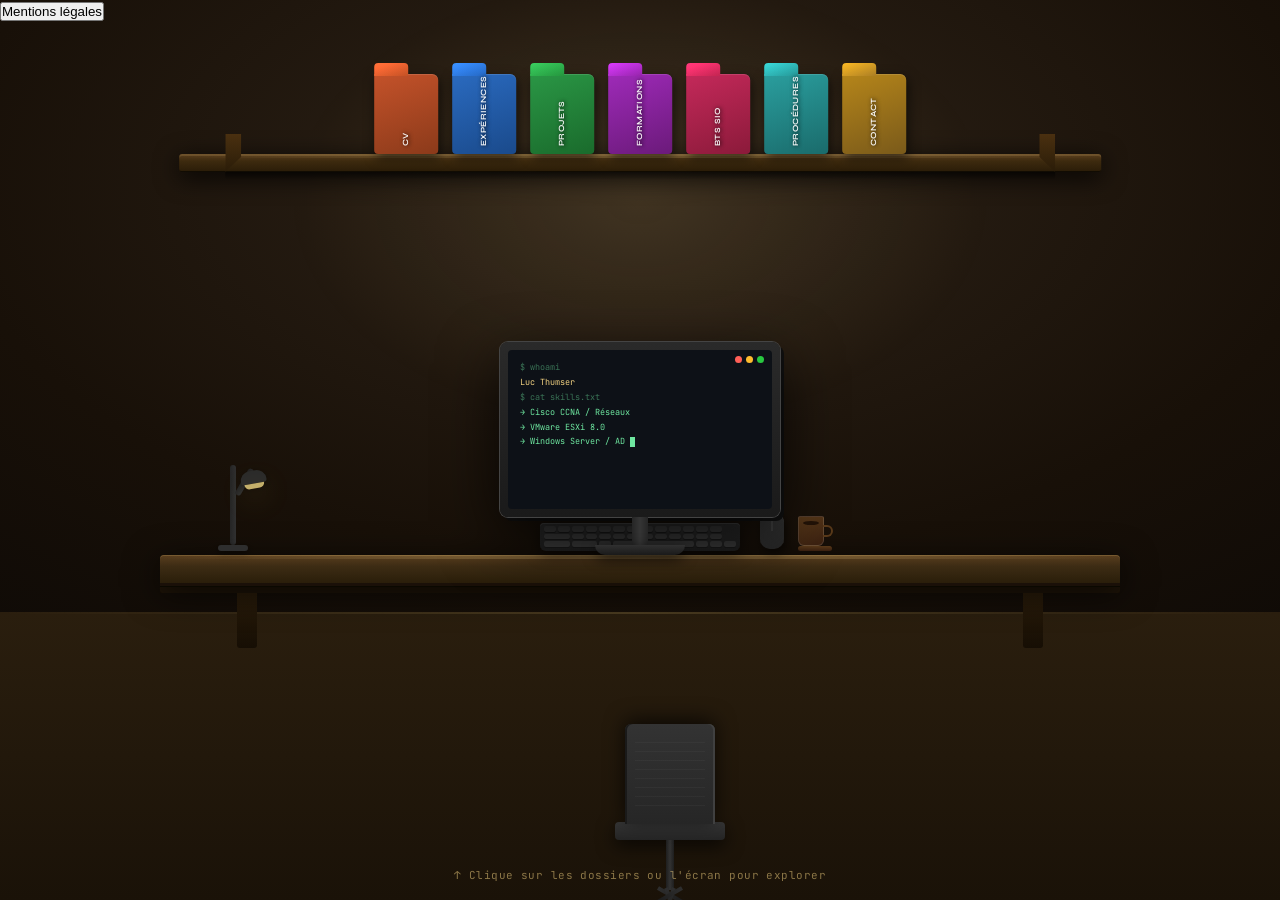
==== index.html @ 54dbba0e "Add legal mentions button and enhance hint Added a legal mentions button and improved the interactiv" ====
<!DOCTYPE html>
<html lang="fr">
<head>
  <meta charset="UTF-8">
  <meta name="viewport" content="width=device-width, initial-scale=1.0">
  <meta name="description" content="Luc Thumser - Administrateur Systèmes & Réseaux en alternance. Expérience Cisco, ESXi, Windows/Linux, virtualisation et sécurité IT.">
  <meta property="og:title" content="Luc Thumser - Administrateur Systèmes & Réseaux">
  <meta property="og:description" content="Portfolio BTS SIO SISR - Réseaux Cisco, virtualisation ESXi, administration Windows/Linux.">
  <meta property="og:image" content="Photo_Luc_Thumser.png">
  <meta property="og:type" content="website">
  <title>Luc Thumser — Administrateur Systèmes & Réseaux</title>
  <link rel="preconnect" href="https://fonts.googleapis.com">
  <link href="https://fonts.googleapis.com/css2?family=Syne:wght@400;600;700;800&family=JetBrains+Mono:wght@300;400;500&display=swap" rel="stylesheet">
  <link rel="stylesheet" href="style.css">
</head>

<body>

  <!-- Sol -->
  <div class="ds-floor"></div>

  <!-- Étagère murale + dossiers -->
  <div class="ds-wall-shelf">
    <div class="ds-folders-row">
      <div class="ds-folder" data-did="cv">
        <div class="ds-tooltip">CV</div>
        <div class="ds-folder-body"><span class="ds-folder-label">CV</span></div>
      </div>
      <div class="ds-folder" data-did="exp">
        <div class="ds-tooltip">Expériences</div>
        <div class="ds-folder-body"><span class="ds-folder-label">Expériences</span></div>
      </div>
      <div class="ds-folder" data-did="projets">
        <div class="ds-tooltip">Projets</div>
        <div class="ds-folder-body"><span class="ds-folder-label">Projets</span></div>
      </div>
      <div class="ds-folder" data-did="formations">
        <div class="ds-tooltip">Formations</div>
        <div class="ds-folder-body"><span class="ds-folder-label">Formations</span></div>
      </div>
      <div class="ds-folder" data-did="bts">
        <div class="ds-tooltip">BTS SIO</div>
        <div class="ds-folder-body"><span class="ds-folder-label">BTS SIO</span></div>
      </div>
      <div class="ds-folder" data-did="documentation">
        <div class="ds-tooltip">Procédures</div>
        <div class="ds-folder-body"><span class="ds-folder-label">Procédures</span></div>
      </div>
      <div class="ds-folder" data-did="contact">
        <div class="ds-tooltip">Contact</div>
        <div class="ds-folder-body"><span class="ds-folder-label">Contact</span></div>
      </div>
    </div>
    <div class="ds-shelf-board">
      <div class="ds-bracket l"></div>
      <div class="ds-bracket r"></div>
    </div>
  </div>

  <!-- Bureau -->
  <div class="ds-desk">
    <div class="ds-desk-top">
      <div class="ds-desk-surface">

        <!-- Lampe -->
        <div class="ds-lamp">
          <div class="ds-lamp-arm1">
            <div class="ds-lamp-arm2"><div class="ds-lamp-head"></div></div>
          </div>
          <div class="ds-lamp-base"></div>
        </div>

        <!-- Moniteur -->
        <div class="ds-monitor-group" data-did="computer">
          <div class="ds-tooltip">Compétences IT</div>
          <div class="ds-monitor-bezel">
            <div class="ds-monitor-screen">
              <div class="ds-screen-dots">
                <div class="ds-dot r"></div>
                <div class="ds-dot y"></div>
                <div class="ds-dot g"></div>
              </div>
              <div class="ds-terminal">
                <div class="ds-tline dim">$ whoami</div>
                <div class="ds-tline acc">Luc Thumser</div>
                <div class="ds-tline dim">$ cat skills.txt</div>
                <div class="ds-tline">→ Cisco CCNA / Réseaux</div>
                <div class="ds-tline">→ VMware ESXi 8.0</div>
                <div class="ds-tline">→ Windows Server / AD <span class="ds-cursor"></span></div>
              </div>
            </div>
          </div>
          <div class="ds-stand-neck"></div>
          <div class="ds-stand-base"></div>
        </div>

        <!-- Café -->
        <div class="ds-coffee">
          <div class="ds-cup-body"><div class="ds-cup-handle"></div></div>
          <div class="ds-cup-saucer"></div>
        </div>

        <!-- Souris -->
        <div class="ds-mouse"></div>

        <!-- Clavier -->
        <div class="ds-keyboard">
          <div class="ds-key"></div><div class="ds-key"></div><div class="ds-key"></div><div class="ds-key"></div>
          <div class="ds-key"></div><div class="ds-key"></div><div class="ds-key"></div><div class="ds-key"></div>
          <div class="ds-key"></div><div class="ds-key"></div><div class="ds-key"></div><div class="ds-key"></div>
          <div class="ds-key"></div><div class="ds-key w2"></div>
          <div class="ds-key"></div><div class="ds-key"></div><div class="ds-key"></div><div class="ds-key"></div>
          <div class="ds-key"></div><div class="ds-key"></div><div class="ds-key"></div><div class="ds-key"></div>
          <div class="ds-key"></div><div class="ds-key"></div><div class="ds-key"></div><div class="ds-key w2"></div>
          <div class="ds-key w2"></div><div class="ds-key"></div><div class="ds-key sp"></div>
          <div class="ds-key"></div><div class="ds-key"></div><div class="ds-key"></div>
        </div>

      </div>
    </div>
    <div class="ds-desk-front"></div>
    <div class="ds-desk-legs">
      <div class="ds-desk-leg"></div>
      <div class="ds-desk-leg"></div>
    </div>
  </div>

  <!-- Chaise -->
  <div class="ds-chair">
    <div class="ds-chair-back"></div>
    <div class="ds-chair-seat"></div>
    <div class="ds-chair-pole"></div>
    <div class="ds-chair-base">
      <div class="ds-chair-spoke"></div>
      <div class="ds-chair-spoke"></div>
      <div class="ds-chair-spoke"></div>
      <div class="ds-chair-spoke"></div>
    </div>
  </div>

  <!-- Indice interactif -->
  <div class="ds-hint">↑ Clique sur les dossiers ou l'écran pour explorer</div>
  <!-- Mentions légales -->
  <button type="button" class="ds-legal-link" data-did="legal">Mentions légales</button>
  <!-- Panel overlay -->
  <div id="ds-panel-overlay">
    <div class="ds-panel">
      <div class="ds-panel-header">
        <div class="ds-panel-icon" id="ds-panel-icon"></div>
        <div>
          <div class="ds-panel-title" id="ds-panel-title"></div>
          <div class="ds-panel-sub" id="ds-panel-sub"></div>
        </div>
        <button class="ds-panel-close" id="ds-panel-close">✕</button>
      </div>
      <div class="ds-panel-body" id="ds-panel-body"></div>
    </div>
  </div>

  <script src="script.js"></script>
</body>
</html>
---- style.css ----
/* ========================
   BASE
======================== */
*, *::before, *::after {
  margin: 0;
  padding: 0;
  box-sizing: border-box;
}

body {
  background: radial-gradient(ellipse 90% 70% at 50% 20%, #2e2318 0%, #181008 60%, #0d0906 100%);
  min-height: 100vh;
  overflow: hidden;
  font-family: 'JetBrains Mono', monospace;
}

/* Lumière ambiante chaude — plus intense */
body::before {
  content: '';
  position: fixed;
  top: -5%; left: 20%; width: 60%; height: 55%;
  background: radial-gradient(ellipse, rgba(232,201,122,0.10) 0%, transparent 65%);
  pointer-events: none;
  z-index: 0;
}

/* ========================
   SOL
======================== */
.ds-floor {
  position: fixed;
  bottom: 0; left: 0; right: 0;
  height: 32%;
  background: linear-gradient(to bottom, #2a1e0e 0%, #1a1208 100%);
  z-index: 0;
}

.ds-floor::after {
  content: '';
  position: absolute;
  top: 0; left: 0; right: 0; height: 2px;
  background: linear-gradient(90deg, transparent, rgba(232,201,122,0.18), transparent);
}

/* ========================
   ÉTAGÈRE MURALE
   Les dossiers sont au-dessus, la planche en dessous
======================== */
.ds-wall-shelf {
  position: fixed;
  top: 6%; left: 50%;
  transform: translateX(-50%);
  width: 72%;
  z-index: 1;
}

/* La planche vient APRÈS les dossiers dans le flux,
   elle apparaît donc visuellement en dessous d'eux */
.ds-folders-row {
  display: flex;
  align-items: flex-end;
  justify-content: center;
  gap: 14px;
  padding: 0 30px;
  height: 100px;
  position: relative;
  z-index: 2;
}

.ds-shelf-board {
  position: relative;
  height: 18px;
  background: linear-gradient(180deg, #5a3e1e 0%, #3d2a0e 40%, #2a1c08 100%);
  border-radius: 3px 3px 2px 2px;
  box-shadow:
    0 5px 25px rgba(0,0,0,0.9),
    0 2px 0 rgba(232,201,122,0.15) inset,
    0 -1px 0 rgba(0,0,0,0.6) inset;
  z-index: 1;
}

/* Reflet sur le dessus de la planche */
.ds-shelf-board::before {
  content: '';
  position: absolute;
  top: 0; left: 0; right: 0; height: 4px;
  background: linear-gradient(90deg, transparent 0%, rgba(232,201,122,0.25) 50%, transparent 100%);
  border-radius: 3px 3px 0 0;
}

/* Ombre portée sous la planche */
.ds-shelf-board::after {
  content: '';
  position: absolute;
  bottom: -8px; left: 5%; right: 5%; height: 8px;
  background: linear-gradient(to bottom, rgba(0,0,0,0.5), transparent);
  border-radius: 0 0 4px 4px;
}

.ds-bracket {
  position: absolute;
  bottom: 0;
  width: 16px; height: 38px;
  background: linear-gradient(180deg, #4a3010, #2a1c08);
  clip-path: polygon(0 0, 100% 0, 100% 60%, 0 100%);
}
.ds-bracket.l { left: 5%; }
.ds-bracket.r { right: 5%; transform: scaleX(-1); }

/* ========================
   DOSSIERS
======================== */
.ds-folder {
  position: relative;
  flex-shrink: 0;
  cursor: pointer;
  transition: transform 0.2s cubic-bezier(0.34,1.56,0.64,1), filter 0.2s;
  transform-origin: bottom center;
}

.ds-folder:hover {
  transform: translateY(-10px) scale(1.05);
  filter: brightness(1.35);
}

.ds-folder-body {
  width: 64px; height: 80px;
  border-radius: 0 6px 4px 4px;
  position: relative;
  display: flex; align-items: flex-end; justify-content: center;
  padding-bottom: 8px;
  /* Ombre portée sur la planche */
  box-shadow: 2px 4px 12px rgba(0,0,0,0.6), inset 0 1px 0 rgba(255,255,255,0.12);
}

.ds-folder-body::before {
  content: '';
  position: absolute;
  top: -11px; left: 0;
  width: 34px; height: 13px;
  background: inherit;
  border-radius: 4px 4px 0 0;
  filter: brightness(1.4);
}

.ds-folder-label {
  font-size: 8px;
  font-family: 'Syne', sans-serif;
  font-weight: 700;
  letter-spacing: 0.05em;
  text-transform: uppercase;
  color: rgba(255,255,255,0.92);
  text-shadow: 0 1px 4px rgba(0,0,0,0.9);
  writing-mode: vertical-rl;
  transform: rotate(180deg);
  height: 55px;
}

.ds-folder[data-did="cv"]         .ds-folder-body { background: linear-gradient(160deg, #c4522a, #8b3a1a); }
.ds-folder[data-did="exp"]        .ds-folder-body { background: linear-gradient(160deg, #2a6abf, #1a4a8b); }
.ds-folder[data-did="projets"]    .ds-folder-body { background: linear-gradient(160deg, #2a9645, #1a6b2c); }
.ds-folder[data-did="formations"] .ds-folder-body { background: linear-gradient(160deg, #9e2ab8, #6b1a7a); }
.ds-folder[data-did="contact"]    .ds-folder-body { background: linear-gradient(160deg, #b5851a, #7a5a1a); }
.ds-folder[data-did="documentation"] .ds-folder-body { background: linear-gradient(160deg, #2a9e9e, #1a6b6b); }
.ds-folder[data-did="bts"]           .ds-folder-body { background: linear-gradient(160deg, #c4295a, #8b1a3a); }

/* ========================
   SWITCH (image décorative)
   Le conteneur garde une largeur en %, l'image remplit
   ce conteneur (width:100%) au lieu d'un scale() fixe —
   ainsi toute la chose reste proportionnelle à l'écran.
======================== */
.ds-switch {
  position: fixed;
  bottom: 85%;
  left: 75%; transform: translateX(-5%);
  width: 75%;
  z-index: 1;
  pointer-events: none;
}

.ds-switch img {
  display: block;
  width: 100%;
  height: auto;
}

/* ========================
   BUREAU
======================== */
.ds-desk {
  position: fixed;
  bottom: 28%;
  left: 50%; transform: translateX(-50%);
  width: 75%;
  z-index: 1;
}

.ds-desk-top {
  position: relative;
  height: 28px;
  background: linear-gradient(180deg, #5a3e1e 0%, #3d2c14 40%, #2a1e0a 100%);
  border-radius: 4px 4px 0 0;
  box-shadow:
    0 3px 0 #1a1008,
    0 4px 0 #0a0800,
    0 8px 35px rgba(0,0,0,0.8),
    0 1px 0 rgba(232,201,122,0.2) inset;
}

.ds-desk-top::before {
  content: '';
  position: absolute;
  top: 0; left: 0; right: 0; height: 4px;
  background: linear-gradient(90deg, transparent, rgba(255,220,140,0.28) 50%, transparent);
  border-radius: 4px 4px 0 0;
}

.ds-desk-front {
  height: 10px;
  background: #1e1408;
  border-radius: 0 0 2px 2px;
}

.ds-desk-legs {
  display: flex;
  justify-content: space-between;
  padding: 0 8%;
}

.ds-desk-leg {
  width: 20px; height: 55px;
  background: linear-gradient(180deg, #2a1c0a 0%, #160e04 100%);
  border-radius: 0 0 3px 3px;
}

.ds-desk-surface {
  position: absolute;
  top: -120px; left: 0; right: 0;
  height: 120px;
  display: flex;
  align-items: flex-end;
  justify-content: center;
}

/* ========================
   MONITEUR
======================== */
.ds-monitor-group {
  position: relative;
  display: flex; flex-direction: column; align-items: center;
  cursor: pointer;
  transition: filter 0.2s;
  z-index: 10;
}

.ds-monitor-group:hover { filter: brightness(1.15); }

.ds-monitor-group:hover .ds-monitor-screen {
  box-shadow: 0 0 35px rgba(100,200,255,0.30), 0 0 70px rgba(100,200,255,0.12);
}

.ds-monitor-bezel {
  width: 280px; height: 175px;
  background: linear-gradient(180deg, #2a2a2a 0%, #1a1a1a 100%);
  border-radius: 8px;
  padding: 8px;
  box-shadow:
    0 0 0 1px #444,
    0 20px 60px rgba(0,0,0,0.8),
    4px 4px 0 #111;
}

.ds-monitor-screen {
  width: 100%; height: 100%;
  background: #0d1117;
  border-radius: 4px;
  overflow: hidden;
  position: relative;
  transition: box-shadow 0.4s;
}

.ds-screen-dots {
  position: absolute; top: 6px; right: 8px;
  display: flex; gap: 4px; align-items: center;
}

.ds-dot { width: 7px; height: 7px; border-radius: 50%; }
.ds-dot.r { background: #ff5f57; }
.ds-dot.y { background: #febc2e; }
.ds-dot.g { background: #28c840; }

.ds-terminal {
  padding: 10px 12px;
  font-size: 8.5px;
  line-height: 1.75;
  color: #6ee7a0;
  font-family: 'JetBrains Mono', monospace;
}

.ds-tline { opacity: 0; animation: dsTL 0.3s forwards; }
.ds-tline:nth-child(1) { animation-delay: 0.3s; }
.ds-tline:nth-child(2) { animation-delay: 0.7s; }
.ds-tline:nth-child(3) { animation-delay: 1.1s; }
.ds-tline:nth-child(4) { animation-delay: 1.5s; }
.ds-tline:nth-child(5) { animation-delay: 1.9s; }
.ds-tline:nth-child(6) { animation-delay: 2.3s; }
.ds-tline.dim { color: rgba(110,231,160,0.45); }
/* .acc est révélée lettre par lettre par GSAP (script.js) :
   on désactive le fondu CSS de la ligne pour éviter que les
   deux animations (opacité de la ligne + opacité des lettres)
   se cumulent et la rendent trop sombre au démarrage. */
.ds-tline.acc { color: #f0d080; animation: none; opacity: 1; }

.ds-cursor {
  display: inline-block;
  width: 5px; height: 10px;
  background: #6ee7a0;
  animation: dsCur 1s infinite;
  vertical-align: middle;
}

@keyframes dsTL { to { opacity: 1; } }
@keyframes dsCur { 0%,49%{opacity:1} 50%,100%{opacity:0} }

.ds-stand-neck {
  width: 16px; height: 28px;
  background: linear-gradient(90deg, #252525, #353535, #252525);
}

.ds-stand-base {
  width: 90px; height: 10px;
  background: linear-gradient(180deg, #303030 0%, #1a1a1a 100%);
  border-radius: 0 0 20px 20px;
  box-shadow: 0 4px 14px rgba(0,0,0,0.7);
}

/* ========================
   CLAVIER
======================== */
.ds-keyboard {
  position: absolute;
  bottom: 4px; left: 50%; transform: translateX(-50%);
  width: 200px; height: 28px;
  background: linear-gradient(180deg, #2e2e2e 0%, #1e1e1e 100%);
  border-radius: 4px 4px 6px 6px;
  box-shadow: 0 4px 14px rgba(0,0,0,0.5), 0 1px 0 #444 inset;
  display: grid;
  grid-template-columns: repeat(14, 1fr);
  grid-template-rows: 1fr 1fr 1fr;
  gap: 2px;
  padding: 3px 4px 4px;
}

.ds-key { background: #3a3a3a; border-radius: 2px; box-shadow: 0 1px 0 #181818; }
.ds-key.w2 { grid-column: span 2; }
.ds-key.sp { grid-column: span 6; }

/* ========================
   SOURIS
======================== */
.ds-mouse {
  position: absolute; right: 35%; bottom: 6px;
  width: 24px; height: 38px;
  background: linear-gradient(160deg, #3a3a3a 0%, #282828 100%);
  border-radius: 12px 12px 10px 10px;
  box-shadow: 2px 4px 10px rgba(0,0,0,0.6), 0 1px 0 #444 inset;
}

.ds-mouse::after {
  content: '';
  position: absolute; top: 8px; left: 50%; transform: translateX(-50%);
  width: 1px; height: 12px;
  background: rgba(255,255,255,0.15);
}

/* ========================
   TASSE DE CAFÉ
======================== */
.ds-coffee {
  position: absolute; right: 30%; bottom: 4px;
  z-index: 2;
}

.ds-cup-body {
  width: 26px; height: 30px;
  background: linear-gradient(160deg, #5a3a1a 0%, #3a2010 100%);
  border-radius: 2px 2px 6px 6px;
  border: 1px solid rgba(255,255,255,0.12);
  position: relative;
}

.ds-cup-body::before {
  content: '';
  position: absolute; top: 4px; left: 4px; right: 4px; height: 4px;
  background: rgba(30,15,5,0.9);
  border-radius: 50%;
}

.ds-cup-handle {
  position: absolute; right: -10px; top: 8px;
  width: 10px; height: 12px;
  border: 2px solid #5a3a1a; border-left: none;
  border-radius: 0 6px 6px 0;
}

.ds-cup-saucer {
  width: 34px; height: 5px;
  background: linear-gradient(180deg, #5a3a1a, #3a2010);
  border-radius: 3px;
  margin: 0 auto;
}

/* ========================
   LAMPE
======================== */
.ds-lamp { position: absolute; left: 6%; bottom: 4px; }
.ds-lamp-base  { width: 30px; height: 6px; background: #2e2e2e; border-radius: 3px; box-shadow: 0 2px 6px rgba(0,0,0,0.5); }
.ds-lamp-arm1  { width: 6px; height: 80px; background: linear-gradient(90deg, #252525, #303030); margin: 0 auto; border-radius: 3px; }
.ds-lamp-arm2  { width: 6px; height: 30px; background: linear-gradient(90deg, #252525, #303030); margin-left: 4px; transform: rotate(30deg); transform-origin: bottom center; border-radius: 3px; }
.ds-lamp-head  { width: 26px; height: 13px; background: #2a2a2a; border-radius: 13px 13px 4px 4px; margin-left: -5px; transform: rotate(320deg); position: relative; box-shadow: 0 2px 8px rgba(0,0,0,0.5); }
.ds-lamp-head::after {
  content: '';
  position: absolute; bottom: -5px; left: 3px; right: 3px; height: 5px;
  background: rgba(255,230,140,0.75);
  border-radius: 0 0 6px 6px;
  box-shadow: 0 6px 28px rgba(255,220,100,0.35), 0 10px 50px rgba(255,200,80,0.15);
}

/* ========================
   CHAISE
======================== */
.ds-chair {
  position: fixed; bottom: -2%;
  left: 50%; transform: translateX(-50%) translateX(30px);
  z-index: 1;
}

.ds-chair-back {
  width: 90px; height: 100px;
  background: linear-gradient(180deg, #333 0%, #262626 100%);
  border-radius: 6px 6px 0 0;
  margin: 0 auto;
  box-shadow: 0 -4px 20px rgba(0,0,0,0.7), 2px 0 0 #1a1a1a inset, -2px 0 0 #404040 inset;
  position: relative;
}

.ds-chair-back::before {
  content: '';
  position: absolute; top: 10px; left: 10px; right: 10px; bottom: 10px;
  background: repeating-linear-gradient(
    0deg,
    transparent 0px, transparent 8px,
    rgba(255,255,255,0.03) 8px, rgba(255,255,255,0.03) 9px
  );
  border-radius: 4px;
}

.ds-chair-seat {
  width: 110px; height: 18px;
  background: linear-gradient(180deg, #363636 0%, #252525 100%);
  border-radius: 4px;
  margin: -2px auto 0;
  box-shadow: 0 6px 18px rgba(0,0,0,0.7);
}

.ds-chair-pole {
  width: 8px; height: 50px;
  background: linear-gradient(90deg, #1e1e1e, #323232, #1e1e1e);
  margin: 0 auto;
}

.ds-chair-base {
  display: flex;
  justify-content: center;
  gap: 4px;
  margin-top: -2px;
}

.ds-chair-spoke {
  width: 4px; height: 30px;
  background: linear-gradient(180deg, #2e2e2e, #1a1a1a);
  transform-origin: top center;
}
.ds-chair-spoke:nth-child(1) { transform: rotate(-60deg); }
.ds-chair-spoke:nth-child(2) { transform: rotate(-20deg); }
.ds-chair-spoke:nth-child(3) { transform: rotate(20deg);  }
.ds-chair-spoke:nth-child(4) { transform: rotate(60deg);  }

/* ========================
   TOOLTIP
======================== */
.ds-tooltip {
  position: absolute;
  bottom: calc(100% + 10px); left: 50%; transform: translateX(-50%);
  background: rgba(20,14,6,0.92);
  border: 1px solid rgba(232,201,122,0.4);
  color: #f0d888;
  font-size: 10px;
  padding: 5px 12px;
  border-radius: 5px;
  white-space: nowrap;
  opacity: 0;
  pointer-events: none;
  transition: opacity 0.15s;
  font-family: 'Syne', sans-serif;
  font-weight: 600;
  letter-spacing: 0.06em;
  text-transform: uppercase;
  box-shadow: 0 4px 14px rgba(0,0,0,0.6);
}

.ds-folder:hover .ds-tooltip,
.ds-monitor-group:hover .ds-tooltip { opacity: 1; }

/* ========================
   HINT
======================== */
.ds-hint {
  position: fixed; bottom: 18px; left: 50%; transform: translateX(-50%);
  font-size: 11px;
  color: rgba(232,201,122,0.55);
  font-family: 'JetBrains Mono', monospace;
  animation: dsHint 3s infinite;
  pointer-events: none;
  white-space: nowrap;
  z-index: 2;
  letter-spacing: 0.04em;
}

@keyframes dsHint { 0%,100%{opacity:0.45} 50%{opacity:0.85} }

/* ========================
   PANEL OVERLAY
======================== */
#ds-panel-overlay {
  position: fixed; inset: 0;
  background: rgba(0,0,0,0.70);
  backdrop-filter: blur(5px);
  z-index: 600;
  display: none;
  align-items: center;
  justify-content: center;
}

#ds-panel-overlay.active {
  display: flex;
  animation: dsFadeIn 0.2s ease;
}

@keyframes dsFadeIn { from{opacity:0} to{opacity:1} }

.ds-panel {
  width: min(700px, 90vw);
  max-height: 85vh;
  background: rgba(18,12,6,0.98);
  border: 1px solid rgba(232,201,122,0.28);
  border-radius: 16px;
  overflow: hidden;
  display: flex; flex-direction: column;
  box-shadow:
    0 40px 100px rgba(0,0,0,0.85),
    0 0 0 1px rgba(232,201,122,0.08),
    0 0 60px rgba(232,180,80,0.06) inset;
  animation: dsSlideUp 0.3s cubic-bezier(0.34,1.56,0.64,1);
}

@keyframes dsSlideUp { from{transform:translateY(30px);opacity:0} to{transform:translateY(0);opacity:1} }

.ds-panel-header {
  padding: 20px 24px 16px;
  border-bottom: 1px solid rgba(232,201,122,0.14);
  display: flex; align-items: center; gap: 14px;
  flex-shrink: 0;
  background: rgba(255,255,255,0.02);
}

.ds-panel-icon {
  width: 38px; height: 38px;
  border-radius: 9px;
  display: flex; align-items: center; justify-content: center;
  font-size: 19px;
  flex-shrink: 0;
}

.ds-panel-title {
  font-family: 'Syne', sans-serif;
  font-size: 18px; font-weight: 700;
  color: #f0d888;
}

.ds-panel-sub {
  font-size: 11px;
  color: #a09070;
  margin-top: 2px;
  font-family: 'JetBrains Mono', monospace;
}

.ds-panel-close {
  margin-left: auto;
  width: 32px; height: 32px;
  border-radius: 8px;
  border: 1px solid rgba(255,255,255,0.14);
  background: transparent;
  color: #a09070;
  font-size: 18px;
  cursor: pointer;
  transition: all 0.15s;
  display: flex; align-items: center; justify-content: center;
}

.ds-panel-close:hover {
  background: rgba(255,255,255,0.08);
  color: #f0ead8;
  border-color: rgba(255,255,255,0.25);
}

.ds-panel-body {
  padding: 24px;
  overflow-y: auto;
  flex: 1;
  color: #e8dcc8;
  font-family: 'JetBrains Mono', monospace;
}

.ds-panel-body::-webkit-scrollbar { width: 4px; }
.ds-panel-body::-webkit-scrollbar-thumb { background: rgba(232,201,122,0.25); border-radius: 4px; }

/* ========================
   COMPOSANTS INTERNES DES PANELS
======================== */
.ds-stag {
  display: inline-block;
  font-size: 10px; font-weight: 600;
  letter-spacing: 0.1em; text-transform: uppercase;
  color: #d88040;
  border: 1px solid rgba(216,128,64,0.4);
  padding: 3px 10px; border-radius: 4px;
  margin-bottom: 16px;
  font-family: 'Syne', sans-serif;
  background: rgba(216,128,64,0.08);
}

.ds-entry {
  margin-bottom: 24px;
  padding-bottom: 24px;
  border-bottom: 1px solid rgba(255,255,255,0.07);
}

.ds-entry:last-child { border-bottom: none; margin-bottom: 0; padding-bottom: 0; }

.ds-entry-hd {
  display: flex; justify-content: space-between; align-items: flex-start;
  margin-bottom: 8px; flex-wrap: wrap; gap: 8px;
}

.ds-entry-title {
  font-family: 'Syne', sans-serif;
  font-size: 15px; font-weight: 700;
  color: #f0e8d0;
}

.ds-entry-date {
  font-size: 10px; color: #f0d080;
  border: 1px solid rgba(240,208,128,0.3);
  padding: 2px 9px; border-radius: 4px;
  white-space: nowrap;
  background: rgba(240,208,128,0.07);
}

.ds-entry-co {
  font-size: 11px; color: #d88040;
  margin-bottom: 8px; font-weight: 600;
}

.ds-entry-body {
  font-size: 12px; color: #b0a090; line-height: 1.8;
}

.ds-entry-body p { margin-bottom: 8px; }
.ds-entry-body li { margin-bottom: 5px; margin-left: 16px; }
.ds-entry-body li::marker { color: #f0d080; }

/* Grille compétences */
.ds-skills-grid { display: grid; grid-template-columns: 1fr 1fr; gap: 10px; }

.ds-skill {
  background: rgba(255,255,255,0.04);
  border: 1px solid rgba(255,255,255,0.09);
  border-radius: 8px; padding: 12px;
}

.ds-skill-name {
  font-family: 'Syne', sans-serif;
  font-size: 12px; font-weight: 600;
  color: #f0e8d0; margin-bottom: 8px;
}

.ds-skill-bar {
  height: 3px;
  background: rgba(255,255,255,0.10);
  border-radius: 2px; overflow: hidden; margin-bottom: 6px;
}

.ds-skill-fill {
  height: 100%; border-radius: 2px;
  background: linear-gradient(90deg, #d88040, #f0d080);
}

.ds-skill-lv { font-size: 10px; color: #907860; }

/* Onglets */
.ds-tabs {
  display: flex;
  border-bottom: 1px solid rgba(232,201,122,0.15);
  margin-bottom: 20px;
}

.ds-tab {
  padding: 8px 16px;
  font-size: 11px; font-family: 'Syne', sans-serif;
  font-weight: 600; text-transform: uppercase; letter-spacing: 0.06em;
  color: #907860;
  border-bottom: 2px solid transparent;
  cursor: pointer; transition: all 0.15s;
  margin-bottom: -1px;
}

.ds-tab:hover { color: #e8dcc8; }
.ds-tab.active { color: #f0d080; border-bottom-color: #f0d080; }
.ds-tab-content { display: none; }
.ds-tab-content.active { display: block; }

/* CV */
.ds-cv-info { display: flex; gap: 20px; margin-bottom: 24px; flex-wrap: wrap; }

.ds-cv-avatar {
  width: 72px; height: 72px; border-radius: 50%;
  background: linear-gradient(135deg, #3a2810, #5a3c18);
  border: 2px solid rgba(240,208,128,0.6);
  display: flex; align-items: center; justify-content: center;
  font-family: 'Syne', sans-serif; font-size: 24px; font-weight: 800;
  color: #f0d080; flex-shrink: 0;
  box-shadow: 0 0 20px rgba(240,180,60,0.15);
}

.ds-cv-name {
  font-family: 'Syne', sans-serif;
  font-size: 22px; font-weight: 800; color: #f0e8d0;
}

.ds-cv-role {
  font-size: 12px; color: #d88040;
  margin: 4px 0 10px; font-weight: 600;
  font-family: 'Syne', sans-serif;
}

.ds-cv-meta { display: flex; flex-wrap: wrap; gap: 6px; }

.ds-cv-badge {
  font-size: 10px; color: #a09070;
  border: 1px solid rgba(255,255,255,0.12);
  padding: 3px 9px; border-radius: 4px;
  background: rgba(255,255,255,0.04);
}

.ds-dl-btn {
  display: inline-flex; align-items: center; gap: 8px;
  padding: 10px 20px; border-radius: 8px;
  background: rgba(240,208,128,0.12);
  border: 1px solid rgba(240,208,128,0.35);
  color: #f0d080; font-family: 'Syne', sans-serif;
  font-size: 12px; font-weight: 700;
  text-decoration: none; letter-spacing: 0.05em;
  transition: all 0.15s; margin-top: 12px;
}

.ds-dl-btn:hover {
  background: rgba(240,208,128,0.22);
  border-color: rgba(240,208,128,0.55);
}

/* Liens contact */
.ds-clinks { display: flex; flex-wrap: wrap; gap: 8px; margin-bottom: 20px; }

.ds-clink {
  display: inline-flex; align-items: center; gap: 6px;
  padding: 8px 14px; border-radius: 8px;
  border: 1px solid rgba(255,255,255,0.12);
  font-size: 12px; color: #a09070;
  text-decoration: none; transition: all 0.15s;
  font-family: 'JetBrains Mono', monospace;
  background: rgba(255,255,255,0.03);
}

.ds-clink:hover {
  border-color: rgba(240,208,128,0.4);
  color: #f0d080;
  background: rgba(240,208,128,0.06);
}

/* Formulaire contact */
.ds-contact-grid { display: grid; gap: 12px; }

.ds-field { display: flex; flex-direction: column; gap: 6px; }

.ds-field label {
  font-size: 10px; font-weight: 600;
  letter-spacing: 0.08em; text-transform: uppercase;
  color: #907860; font-family: 'Syne', sans-serif;
}

.ds-field input,
.ds-field textarea {
  background: rgba(255,255,255,0.05);
  border: 1px solid rgba(255,255,255,0.13);
  border-radius: 8px; padding: 10px 14px;
  color: #e8dcc8; font-family: 'JetBrains Mono', monospace;
  font-size: 12px; outline: none;
  transition: border 0.15s; resize: none;
}

.ds-field input::placeholder,
.ds-field textarea::placeholder { color: #604e3a; }

.ds-field input:focus,
.ds-field textarea:focus {
  border-color: rgba(240,208,128,0.45);
  background: rgba(255,255,255,0.07);
}

.ds-submit {
  width: 100%; padding: 13px;
  background: linear-gradient(135deg, #c87030, #f0d080);
  border: none; border-radius: 8px;
  font-family: 'Syne', sans-serif;
  font-size: 13px; font-weight: 700;
  letter-spacing: 0.06em; text-transform: uppercase;
  color: #1a0e04; cursor: pointer;
  transition: opacity 0.15s, transform 0.15s; margin-top: 4px;
  box-shadow: 0 4px 20px rgba(200,112,48,0.35);
}

.ds-submit:hover {
  opacity: 0.90;
  transform: translateY(-1px);
  box-shadow: 0 6px 24px rgba(200,112,48,0.45);
}

/* ========================
   DOCUMENTATION — liste indexée
   automatiquement depuis le dépôt GitHub
   + lecteur PDF intégré (iframe, pas de
   nouvelle page/onglet)
======================== */
.ds-doc-loading,
.ds-doc-empty {
  font-size: 12px;
  color: #907860;
  text-align: center;
  padding: 30px 10px;
  line-height: 1.6;
}

.ds-doc-item {
  display: flex;
  align-items: center;
  gap: 10px;
  padding: 12px 14px;
  border-radius: 8px;
  background: rgba(255,255,255,0.04);
  border: 1px solid rgba(255,255,255,0.09);
  margin-bottom: 8px;
  cursor: pointer;
  transition: all 0.15s;
}

.ds-doc-item:hover {
  border-color: rgba(240,208,128,0.35);
  background: rgba(240,208,128,0.07);
}

.ds-doc-icon { font-size: 16px; flex-shrink: 0; }

.ds-doc-name {
  flex: 1;
  font-size: 12px;
  color: #e8dcc8;
  text-transform: capitalize;
}

.ds-doc-open {
  font-size: 10px;
  color: #907860;
  flex-shrink: 0;
  white-space: nowrap;
}

.ds-doc-item:hover .ds-doc-open { color: #f0d080; }

/* Panel élargi quand un PDF est affiché, pour lui laisser plus
   d'espace que les panels de texte classiques (700px) */
.ds-panel.doc-mode { width: min(980px, 94vw); }

.ds-doc-toolbar {
  display: flex;
  align-items: center;
  justify-content: space-between;
  gap: 10px;
  margin-bottom: 14px;
  padding-bottom: 14px;
  border-bottom: 1px solid rgba(255,255,255,0.07);
}

.ds-doc-back {
  -webkit-appearance: none;
  appearance: none;
  display: inline-flex;
  align-items: center;
  gap: 6px;
  background: rgba(255,255,255,0.05);
  border: 1px solid rgba(255,255,255,0.14);
  color: #d8c8ae;
  font-family: 'Syne', sans-serif;
  font-weight: 600;
  font-size: 11px;
  letter-spacing: 0.03em;
  padding: 8px 14px;
  border-radius: 8px;
  cursor: pointer;
  transition: all 0.15s;
}

.ds-doc-back:hover {
  border-color: rgba(240,208,128,0.45);
  color: #f0d080;
  background: rgba(240,208,128,0.08);
  transform: translateX(-2px);
}

.ds-doc-viewer-title {
  font-family: 'Syne', sans-serif;
  font-size: 15px; font-weight: 700;
  color: #f0e8d0;
  margin-bottom: 14px;
  text-transform: capitalize;
}

.ds-doc-viewer-fallback {
  -webkit-appearance: none;
  appearance: none;
  display: inline-flex;
  align-items: center;
  gap: 5px;
  font-family: 'Syne', sans-serif;
  font-weight: 700;
  font-size: 10px;
  letter-spacing: 0.05em;
  text-transform: uppercase;
  color: #d88040;
  text-decoration: none;
  white-space: nowrap;
  padding: 7px 14px;
  border-radius: 20px;
  border: 1px solid rgba(216,128,64,0.35);
  background: rgba(216,128,64,0.08);
  transition: all 0.15s;
}

.ds-doc-viewer-fallback:hover {
  border-color: rgba(240,208,128,0.55);
  color: #f0d080;
  background: rgba(240,208,128,0.14);
  transform: translateY(-1px);
}

.ds-doc-viewer {
  width: 100%;
  max-width: 880px;
  margin: 0 auto;
  height: 75vh;
  border-radius: 10px;
  overflow: hidden;
  border: 1px solid rgba(255,255,255,0.1);
  background: #2a2a2a;
  box-shadow: 0 12px 40px rgba(0,0,0,0.5);
}

.ds-doc-viewer iframe {
  display: block;
  width: 100%;
  height: 100%;
  border: none;
  background: #fff;
}

.ds-doc-viewer .ds-doc-loading,
.ds-doc-viewer .ds-doc-empty {
  height: 100%;
  display: flex;
  align-items: center;
  justify-content: center;
}

/* ════════════════════════════════════════════════════════
   RESPONSIVE — TABLETTE / GRAND MOBILE
════════════════════════════════════════════════════════ */
@media (max-width: 768px) {
  .ds-wall-shelf { width: 90%; top: 5%; }

  .ds-folders-row { gap: 10px; padding: 0 16px; height: 90px; }

  .ds-folder-body { width: 54px; height: 68px; }
  .ds-folder-body::before { width: 28px; height: 11px; top: -9px; }
  .ds-folder-label { font-size: 7px; height: 48px; }

  .ds-switch { width: 40%; }

  .ds-desk { width: 90%; bottom: 26%; }
  .ds-desk-surface { transform: scale(0.72); transform-origin: bottom center; }

  .ds-chair {
    transform: translateX(-50%) translateX(25px) scale(0.82);
    transform-origin: bottom center;
  }

  .ds-panel { width: 92vw; }
  .ds-panel.doc-mode { width: 94vw; }
  .ds-panel-header { padding: 16px 18px 14px; gap: 10px; }
  .ds-panel-icon { width: 32px; height: 32px; font-size: 16px; }
  .ds-panel-title { font-size: 16px; }
  .ds-panel-body { padding: 18px; }

  .ds-doc-viewer { height: 65vh; }
}

/* ════════════════════════════════════════════════════════
   RESPONSIVE — MOBILE
   - dossiers réduits + scroll horizontal en filet de sécurité
   - cluster du bureau et chaise réduits via transform: scale()
     pour garder toutes les proportions internes intactes
   - panel et grille de compétences adaptés à l'écran étroit
════════════════════════════════════════════════════════ */
@media (max-width: 480px) {
  .ds-wall-shelf { width: 94%; top: 4%; }

  .ds-folders-row {
    gap: 8px;
    padding: 0 10px;
    height: 78px;
    overflow-x: auto;
    -webkit-overflow-scrolling: touch;
    scrollbar-width: none;
  }
  .ds-folders-row::-webkit-scrollbar { display: none; }

  .ds-folder-body { width: 46px; height: 58px; }
  .ds-folder-body::before { width: 24px; height: 10px; top: -8px; }
  .ds-folder-label { font-size: 6.5px; height: 40px; }

  .ds-switch { width: 50%; }

  .ds-desk { width: 94%; bottom: 22%; }
  .ds-desk-surface { transform: scale(0.55); transform-origin: bottom center; }

  .ds-chair {
    transform: translateX(-50%) translateX(20px) scale(0.6);
    transform-origin: bottom center;
  }

  .ds-hint {
    font-size: 9px;
    bottom: 10px;
    padding: 0 16px;
    text-align: center;
    white-space: normal;
  }

  .ds-panel { width: 96vw; max-height: 88vh; border-radius: 12px; }
  .ds-panel.doc-mode { width: 96vw; }
  .ds-panel-header { padding: 14px 16px 12px; gap: 8px; }
  .ds-panel-icon { width: 30px; height: 30px; font-size: 15px; border-radius: 7px; }
  .ds-panel-title { font-size: 15px; }
  .ds-panel-sub { font-size: 10px; }
  .ds-panel-body { padding: 16px; font-size: 11px; }

  .ds-skills-grid { grid-template-columns: 1fr; }
  .ds-cv-info { gap: 12px; }
  .ds-cv-avatar { width: 56px; height: 56px; font-size: 17px; }
  .ds-cv-name { font-size: 18px; }
  .ds-entry-title { font-size: 13px; }

  .ds-doc-toolbar { flex-wrap: wrap; gap: 8px; }
  .ds-doc-back, .ds-doc-viewer-fallback { font-size: 10px; padding: 7px 11px; }
  .ds-doc-viewer { height: 62vh; }
  .ds-doc-name { font-size: 11px; }
}
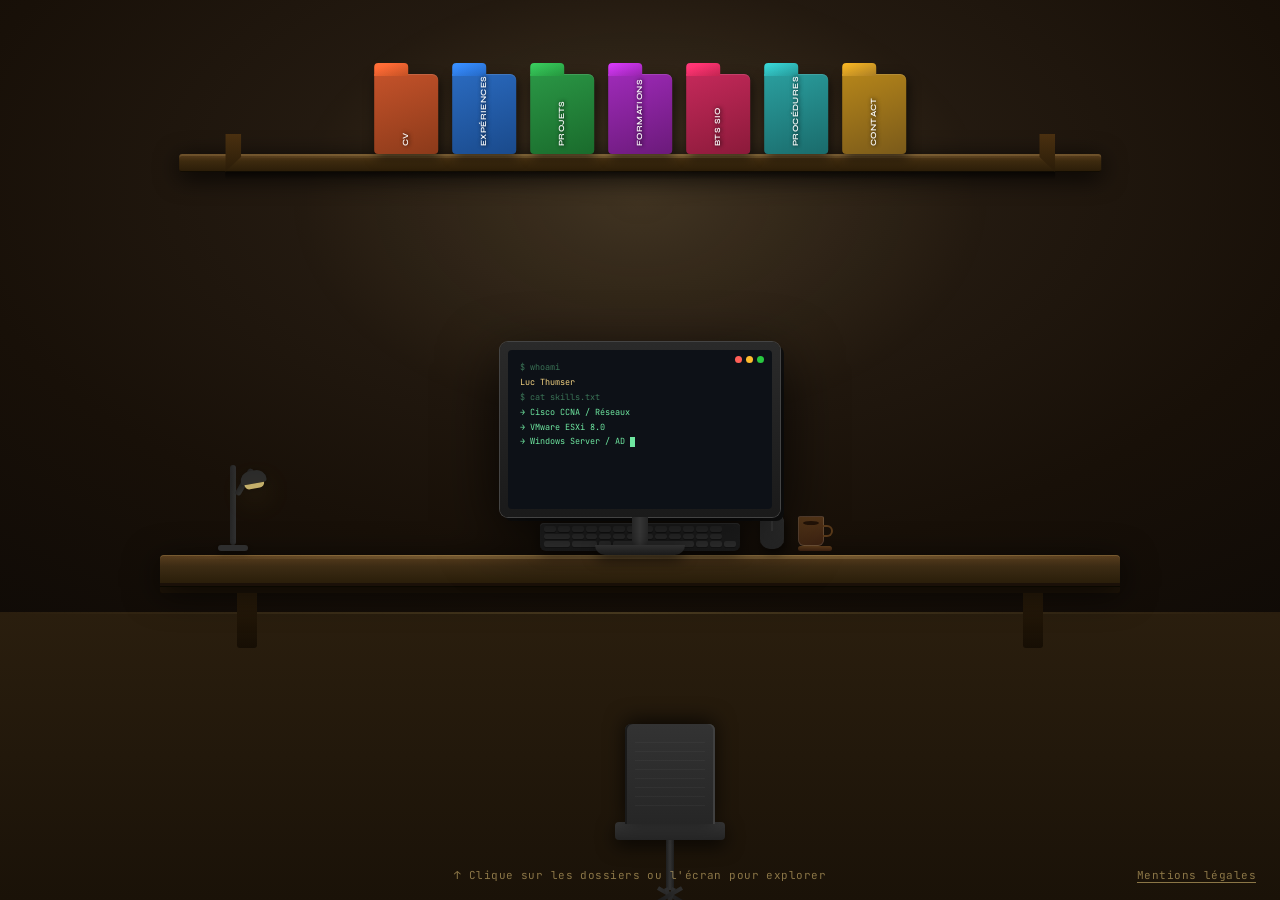
==== commit 5d6caaa8: "Mise en place de versioning Updated the stylesheet link and script version in index.html." ====
--- a/index.html
+++ b/index.html
@@ -11,7 +11,7 @@
   <title>Luc Thumser — Administrateur Systèmes & Réseaux</title>
   <link rel="preconnect" href="https://fonts.googleapis.com">
   <link href="https://fonts.googleapis.com/css2?family=Syne:wght@400;600;700;800&family=JetBrains+Mono:wght@300;400;500&display=swap" rel="stylesheet">
-  <link rel="stylesheet" href="style.css">
+  <link rel="stylesheet" href="style.css?v=2">
 </head>
 
 <body>
@@ -157,6 +157,6 @@
     </div>
   </div>
 
-  <script src="script.js"></script>
+  <script src="script.js?v=2"></script>
 </body>
 </html>
--- a/style.css
+++ b/style.css
@@ -1095,3 +1095,15 @@
   .ds-doc-viewer { height: 62vh; }
   .ds-doc-name { font-size: 11px; }
 }
+/* ========================
+   LIEN MENTIONS LÉGALES
+   ======================== */
+.ds-legal-link {
+  position: fixed; bottom: 14px; right: 18px; z-index: 3;
+  background: none; border: 0; padding: 4px 6px; cursor: pointer;
+  font-family: 'JetBrains Mono', monospace; font-size: 11px; letter-spacing: 0.04em;
+  color: rgba(232,201,122,0.55);
+  text-decoration: underline; text-underline-offset: 3px;
+}
+.ds-legal-link:hover, .ds-legal-link:focus-visible { color: rgba(232,201,122,0.95); }
+@media (max-width: 700px) { .ds-legal-link { bottom: 40px; } }
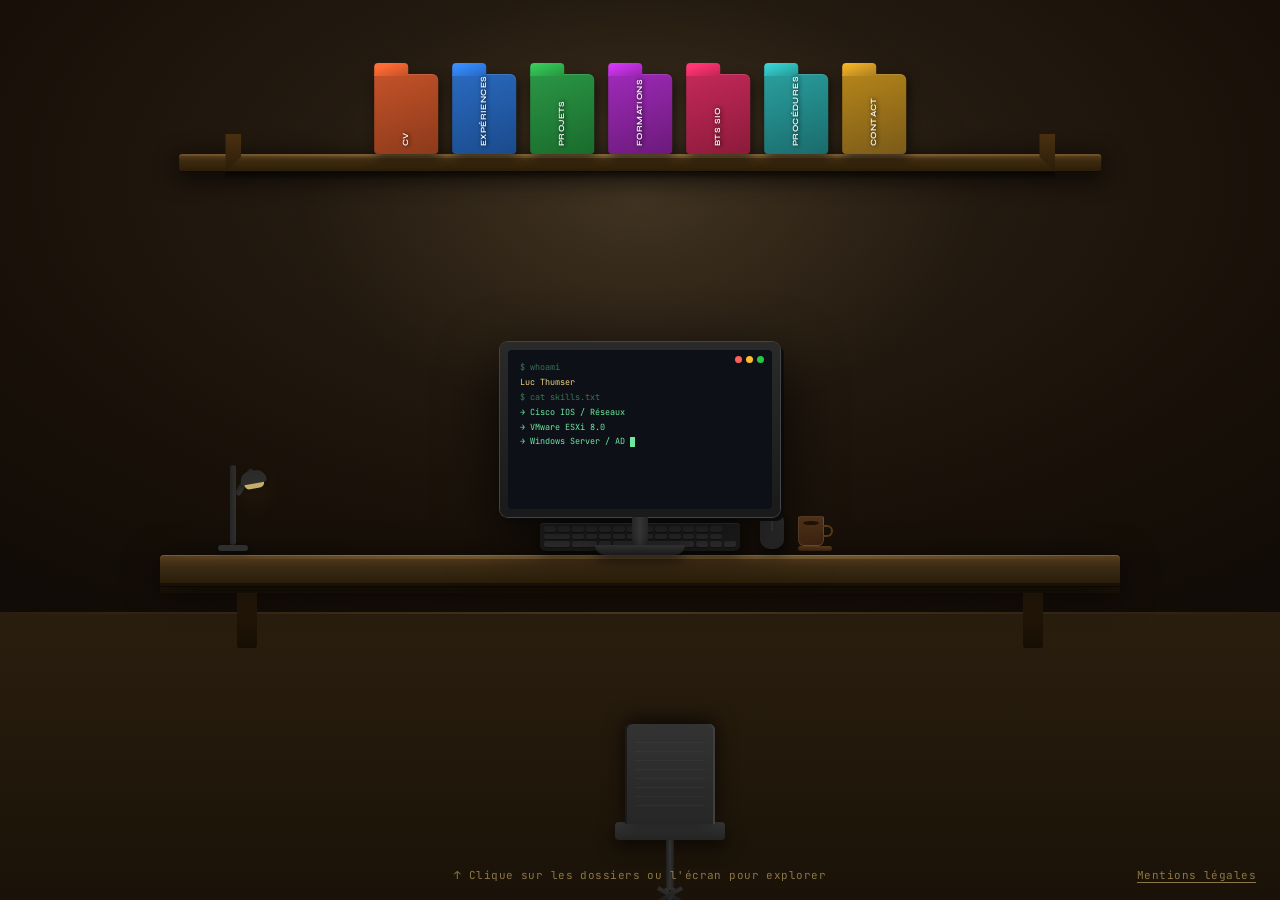
==== commit fdd77a7f: "Suppresion de la mention CCNA" ====
--- a/index.html
+++ b/index.html
@@ -11,7 +11,7 @@
   <title>Luc Thumser — Administrateur Systèmes & Réseaux</title>
   <link rel="preconnect" href="https://fonts.googleapis.com">
   <link href="https://fonts.googleapis.com/css2?family=Syne:wght@400;600;700;800&family=JetBrains+Mono:wght@300;400;500&display=swap" rel="stylesheet">
-  <link rel="stylesheet" href="style.css?v=2">
+  <link rel="stylesheet" href="style.css?v=3">
 </head>
 
 <body>
@@ -84,7 +84,7 @@
                 <div class="ds-tline dim">$ whoami</div>
                 <div class="ds-tline acc">Luc Thumser</div>
                 <div class="ds-tline dim">$ cat skills.txt</div>
-                <div class="ds-tline">→ Cisco CCNA / Réseaux</div>
+                <div class="ds-tline">→ Cisco IOS / Réseaux</div>
                 <div class="ds-tline">→ VMware ESXi 8.0</div>
                 <div class="ds-tline">→ Windows Server / AD <span class="ds-cursor"></span></div>
               </div>
@@ -157,6 +157,6 @@
     </div>
   </div>
 
-  <script src="script.js?v=2"></script>
+  <script src="script.js?v=4"></script>
 </body>
 </html>
